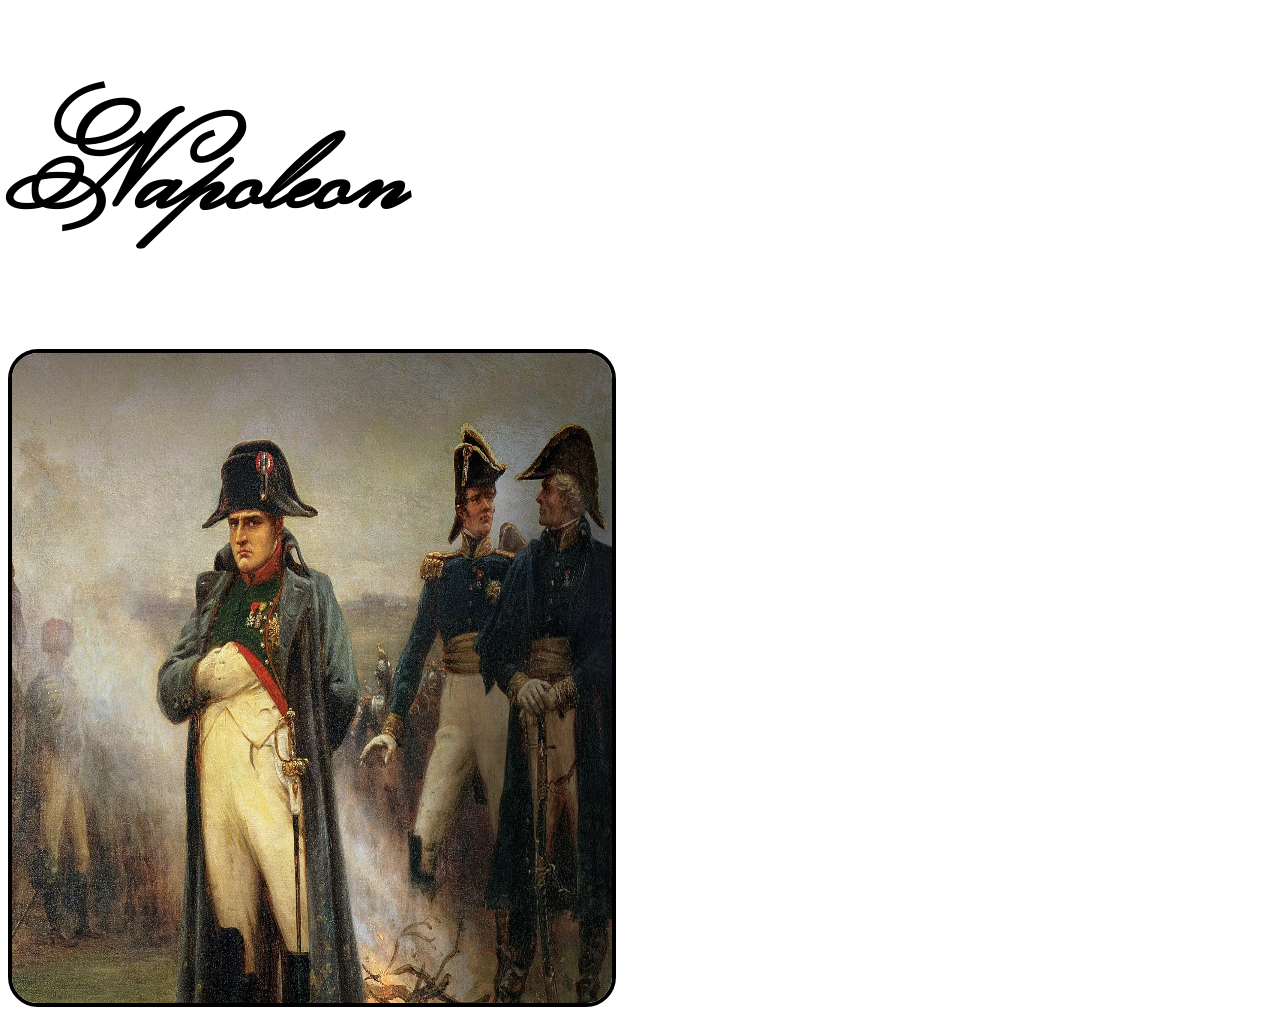
==== napoleon.html @ 22dda2c0 "cuki napoleon" ====
<!DOCTYPE html>
<html lang="en">
<head>
    <meta charset="UTF-8">
    <meta name="viewport" content="width=device-width, initial-scale=1.0">
    <link rel="stylesheet" href="napoleon.css">
</head>
    <!-- FONT BETÖLTÉSE -->
    <link href="https://fonts.googleapis.com/css2?family=Monsieur+La+Doulaise&family=Great+Vibes&display=swap" rel="stylesheet">


<body>

    <div class="csinos">
        <h1>Napoleon</h1>
    </div>
    <img src="./Napoleon képek/b13f5f0d4cb9a3ef44c7b8e95efaf6da.webp" class=profile>


</body>
</html>
---- napoleon.css ----
body {
    text-align: left;
    margin-top: 50px;
}

.csinos {
    font-family: 'Monsieur La Doulaise', cursive;
    font-size: 60px;
    margin-top: 40px;
    
}



.profile {
  width: 600px;
  height: 650px;
  border-radius: 30px;
  margin-right: 20px;
  border: 4px solid #000000;
}
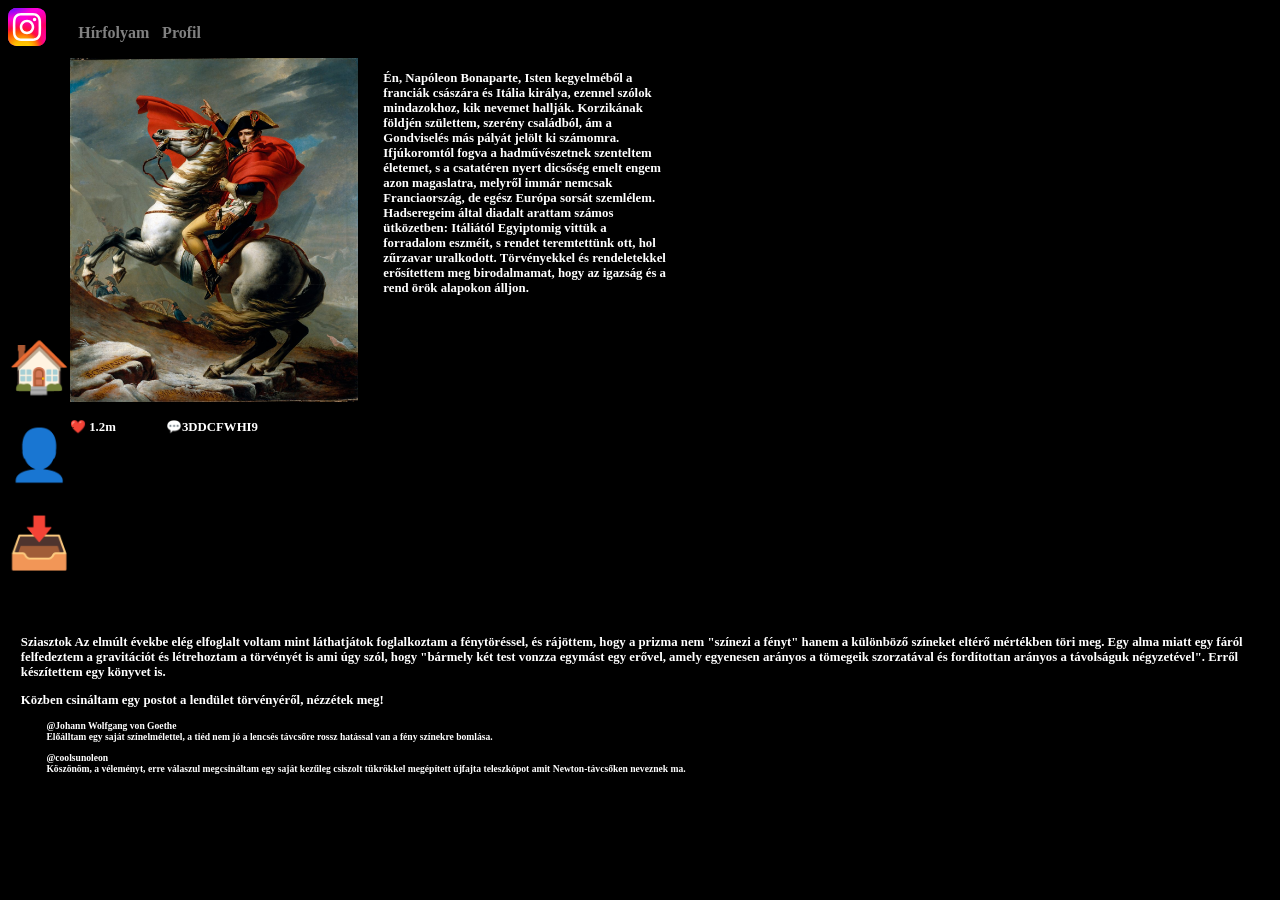
==== commit ff4c94ce: "meow" ====
--- a/napoleon.html
+++ b/napoleon.html
@@ -1,22 +1,84 @@
 <!DOCTYPE html>
-<html lang="en">
+<html lang="hu">
 <head>
     <meta charset="UTF-8">
     <meta name="viewport" content="width=device-width, initial-scale=1.0">
-    <link rel="stylesheet" href="napoleon.css">
+    <title>Leiszt Vince</title>
+    <link rel="stylesheet" href="style.css">
+    <link rel="stylesheet" href="hirfolyam.css">
 </head>
-    <!-- FONT BETÖLTÉSE -->
-    <link href="https://fonts.googleapis.com/css2?family=Monsieur+La+Doulaise&family=Great+Vibes&display=swap" rel="stylesheet">
+<body>
+    <div class="teteje">
+        <div class="instakep">
+                <img src="insta_kep_balfelso_sarok/Instagram_logo_2022.svg" alt="Instalogo">
+            </div>
+            <nav> 
+                <ul>
+                    <div class="liul">
+                        <li><a href="sablon.html">Hírfolyam</a></li>
+                    </div>      
+                    <div class="ulli">
+                        <li><a href="index.html">Profil</a></li>
+                    </div> 
+                </ul>
 
+            </nav>
+        </div>
 
-<body>
+        <div class="valaszto">
+            <aside>
+                <ul>
+                    <li><a href="index.html">🏠</a><a href="index.html"><p>Kezdőlap</p></a></li>
+                    <li><a href="#">👤</a><a href="#"><p>Üzenetek</p></a></li>
+                    <li><a href="sablon.html">📥</a><a href="sablon.html"><p>Hírfolyam</p></a></li>
+                </ul>
+            </aside>
+            <section>
+                    <div class="profilkepeskoveto">
+                        <div class="kep">
+                            <img src=".//Napoleon képek/Jacques_Louis_David_-_Equestrian_portrait_of_Napoleon_I_Bonaparte_-_(MeisterDrucke-819263).jpg
+                            " alt="">
+                                <div class="adatok">
+                                    <div class="sziv">
+                                        <p>❤️ 1.2m</p>
+                                    </div>
+                                    <div class="comment">
+                                            <p>💬3DDCFWHI9</p>
+                                    </div>
+                                </div>
+                        </div>
+                        <div class="szoveg">
+                                <p>Én, Napóleon Bonaparte, Isten kegyelméből a franciák császára és Itália királya, ezennel szólok mindazokhoz, kik nevemet hallják.
 
-    <div class="csinos">
-        <h1>Napoleon</h1>
-    </div>
-    <img src="./Napoleon képek/b13f5f0d4cb9a3ef44c7b8e95efaf6da.webp" class=profile>
+Korzikának földjén születtem, szerény családból, ám a Gondviselés más pályát jelölt ki számomra. Ifjúkoromtól fogva a hadművészetnek szenteltem életemet, s a csatatéren nyert dicsőség emelt engem azon magaslatra, melyről immár nemcsak Franciaország, de egész Európa sorsát szemlélem.
 
+Hadseregeim által diadalt arattam számos ütközetben: Itáliától Egyiptomig vittük a forradalom eszméit, s rendet teremtettünk ott, hol zűrzavar uralkodott. Törvényekkel és rendeletekkel erősítettem meg birodalmamat, hogy az igazság és a rend örök alapokon álljon.</p>
+                        </div>
+                    </div>
+            </section>
+        </div>
+            <article>
+                <ul>
+                    <li>Sziasztok
+Az elmúlt évekbe elég elfoglalt voltam mint láthatjátok foglalkoztam a fénytöréssel, és rájöttem, hogy a prizma nem "színezi a fényt" hanem a különböző színeket eltérő mértékben töri meg. Egy alma miatt egy fáról felfedeztem a gravitációt és létrehoztam a törvényét is ami úgy szól, hogy "bármely két test vonzza egymást egy erővel, amely egyenesen arányos a tömegeik szorzatával és fordítottan arányos a távolságuk négyzetével". Erről készítettem egy könyvet is.</li>
+                </ul>
+                <ul>
+                    <li>Közben csináltam egy postot a lendület törvényéről, nézzétek meg!</li>
+                </ul>
+                <div class="valaszkomment">
+                    <ul>
+                        <li>@Johann Wolfgang von Goethe</li>
+                        <li>Előálltam egy saját színelmélettel, a tiéd nem jó a lencsés távcsőre rossz hatással van a fény színekre bomlása.</li>
+                    </ul>
+                    <ul>
+                        <li>@coolsunoleon</li>
+                        <li>Köszönöm, a véleményt, erre válaszul megcsináltam egy saját kezűleg csiszolt tükrökkel megépített újfajta teleszkópot amit Newton-távcsőken neveznek ma.</li>
+                    </ul>
+                
+                </div>
 
+            </article>   
+        </div>
+    </Main>
 </body>
-</html>
-
+</html>
--- a/style.css
+++ b/style.css
@@ -0,0 +1,30 @@
+body{
+    background-color: black;
+}
+*{
+    color: white;
+    font-weight: bold;
+    font-family: 'Times New Roman', Times, serif;
+}
+a{
+    color: gray;
+}
+a:hover{
+    color: white    
+}
+.profilszoveg{
+    padding: 10px;
+}
+.profilszoveg li{
+    margin: 1vw;
+}
+aside p{
+    color: black;
+    font-size: 1px;
+}
+aside:hover{
+    p{
+        color: white;
+        font-size: 1vw;
+    }
+}
--- a/hirfolyam.css
+++ b/hirfolyam.css
@@ -0,0 +1,92 @@
+section{
+    display: grid;
+    grid-template-columns: 1fr 1fr;
+}
+*{
+    list-style-type: none;
+    box-sizing: border-box;
+    text-decoration: none;
+    padding: 0;
+    p{
+        font-size: 1vw;
+    }
+}
+li p{
+    position: absolute;
+}
+.profilkepeskoveto img{
+    height: auto;
+}
+img {
+    width: 100%;
+    height: 100%;
+}
+.instakep{
+    width: 3vw;
+    height: 3vw;
+}
+nav ul{
+    display: grid;
+    grid-template-columns: 1fr 17fr;
+    gap: 1vw;
+
+}
+.teteje{
+    display: grid;
+    grid-template-columns: 1fr 17fr;
+}
+.valaszto{
+    display: grid;
+    grid-template-columns: 2fr 98fr;
+}
+.valaszto li{
+    display: grid;
+    grid-template-columns: 1fr 1fr;
+}
+aside{
+    margin-top: 200px;
+    font-size: 50px;
+}
+aside li{
+    padding-top: 30px;
+    margin: 0;
+}
+.adatok{
+    display: grid;
+    grid-template-columns: 1fr 1fr 1fr;
+}
+section{
+    display: grid;
+    grid-template-columns: 1fr 1fr;
+}
+article{
+    margin: 1vw ;
+}
+.profilkepeskoveto{
+    display: grid;
+    grid-template-columns: 1fr 1fr;
+    gap: 2vw;
+}
+.valaszkomment{
+    margin-left: 2vw;
+    font-size: 0.75vw;
+}
+article{
+    font-size: 1vw;
+}
+@media screen and (max-width:800px) {
+    .profilkepeskoveto{
+        display: grid;
+        grid-template-columns: 1fr;
+    }
+    aside{
+        margin-top: 50px;
+        font-size: 25px;
+    }
+    article{
+        font-size: 3vw;
+    }
+    nav{
+        font-size: 2vw;
+    }
+}
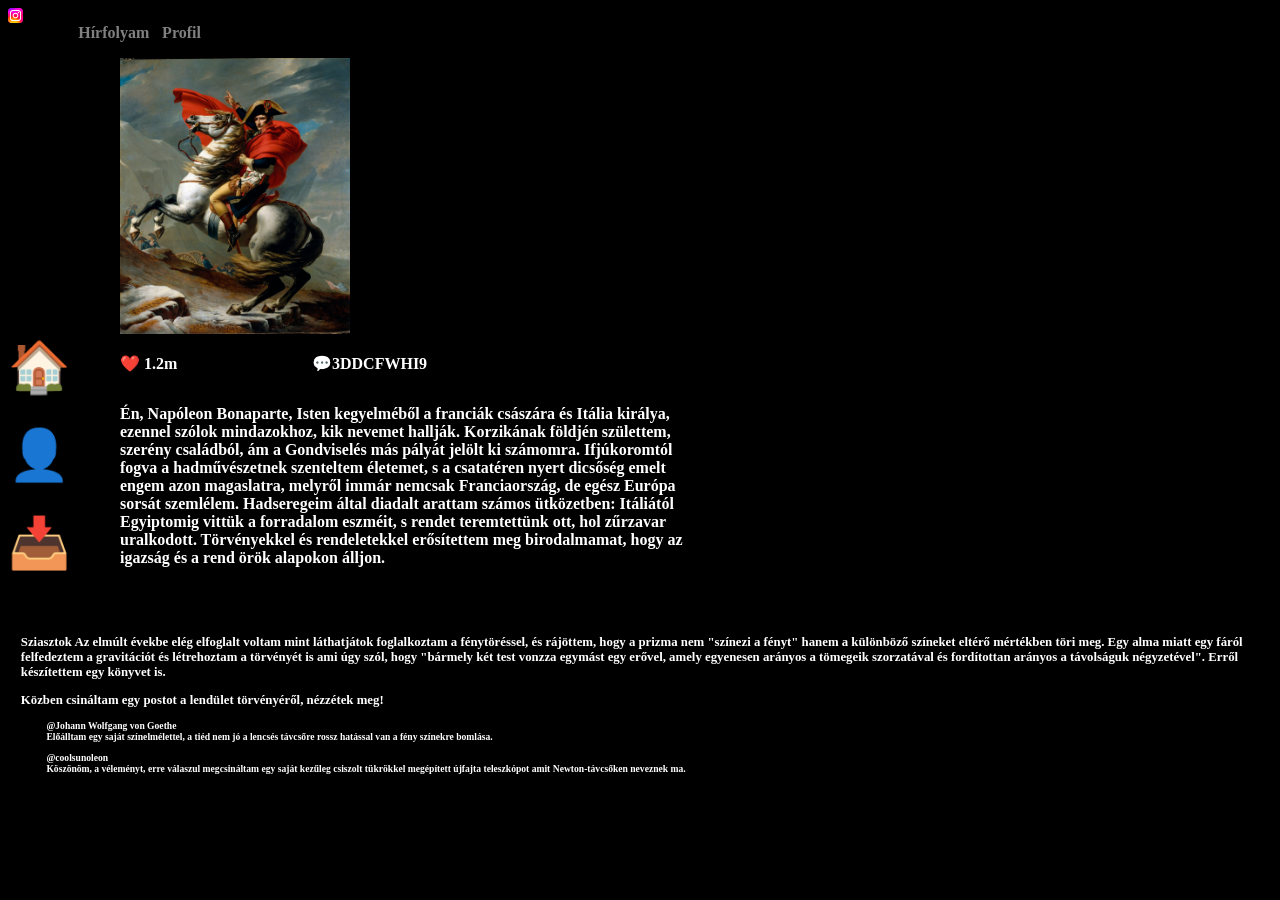
==== commit 46d025c6: "linkek megoldása" ====
--- a/napoleon.html
+++ b/napoleon.html
@@ -15,10 +15,10 @@
             <nav> 
                 <ul>
                     <div class="liul">
-                        <li><a href="sablon.html">Hírfolyam</a></li>
+                        <li><a href="napoleon.html">Hírfolyam</a></li>
                     </div>      
                     <div class="ulli">
-                        <li><a href="index.html">Profil</a></li>
+                        <li><a href="sunoleon.html">Profil</a></li>
                     </div> 
                 </ul>
 
@@ -28,9 +28,9 @@
         <div class="valaszto">
             <aside>
                 <ul>
-                    <li><a href="index.html">🏠</a><a href="index.html"><p>Kezdőlap</p></a></li>
-                    <li><a href="#">👤</a><a href="#"><p>Üzenetek</p></a></li>
-                    <li><a href="sablon.html">📥</a><a href="sablon.html"><p>Hírfolyam</p></a></li>
+                    <li><a href="sunoleon.html">🏠</a><a href="sunoleon.html"><p>Kezdőlap</p></a></li>
+                    <li><a href="index.html">👤</a><a href="index.html"><p>Üzenetek</p></a></li>
+                    <li><a href="napoleon.html">📥</a><a href="napoleon.html"><p>Hírfolyam</p></a></li>
                 </ul>
             </aside>
             <section>
--- a/style.css
+++ b/style.css
@@ -14,6 +14,10 @@
 }
 .profilszoveg{
     padding: 10px;
+    margin: 10px;
+}
+aside{
+    margin-right: 50px;
 }
 .profilszoveg li{
     margin: 1vw;
--- a/hirfolyam.css
+++ b/hirfolyam.css
@@ -7,19 +7,13 @@
     box-sizing: border-box;
     text-decoration: none;
     padding: 0;
-    p{
-        font-size: 1vw;
-    }
 }
 li p{
     position: absolute;
 }
-.profilkepeskoveto img{
-    height: auto;
-}
 img {
-    width: 100%;
-    height: 100%;
+    width: 40%;
+    height: 40%;
 }
 .instakep{
     width: 3vw;
@@ -55,17 +49,8 @@
     display: grid;
     grid-template-columns: 1fr 1fr 1fr;
 }
-section{
-    display: grid;
-    grid-template-columns: 1fr 1fr;
-}
 article{
     margin: 1vw ;
-}
-.profilkepeskoveto{
-    display: grid;
-    grid-template-columns: 1fr 1fr;
-    gap: 2vw;
 }
 .valaszkomment{
     margin-left: 2vw;
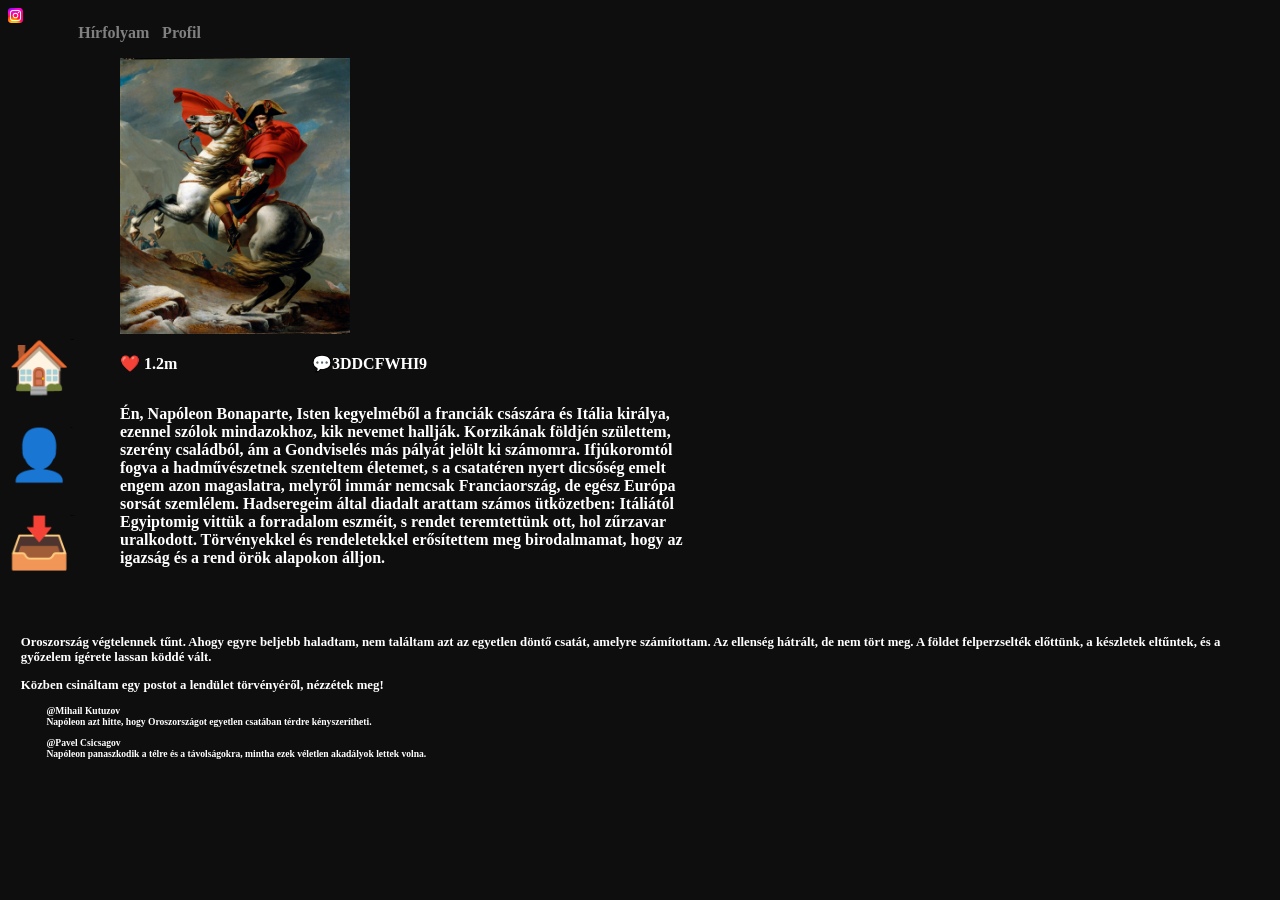
==== commit 499a5fc8: "instastory" ====
--- a/napoleon.html
+++ b/napoleon.html
@@ -28,8 +28,9 @@
         <div class="valaszto">
             <aside>
                 <ul>
-                    <li><a href="sunoleon.html">🏠</a><a href="sunoleon.html"><p>Kezdőlap</p></a></li>
-                    <li><a href="index.html">👤</a><a href="index.html"><p>Üzenetek</p></a></li>
+                <ul>
+                    <li><a href="index.html">🏠</a><a href="index.html"><p>Kezdőlap</p></a></li>
+                    <li><a href="sunoleon.html">👤</a><a href="sunoleon.html"><p>Profil</p></a></li>
                     <li><a href="napoleon.html">📥</a><a href="napoleon.html"><p>Hírfolyam</p></a></li>
                 </ul>
             </aside>
@@ -59,20 +60,19 @@
         </div>
             <article>
                 <ul>
-                    <li>Sziasztok
-Az elmúlt évekbe elég elfoglalt voltam mint láthatjátok foglalkoztam a fénytöréssel, és rájöttem, hogy a prizma nem "színezi a fényt" hanem a különböző színeket eltérő mértékben töri meg. Egy alma miatt egy fáról felfedeztem a gravitációt és létrehoztam a törvényét is ami úgy szól, hogy "bármely két test vonzza egymást egy erővel, amely egyenesen arányos a tömegeik szorzatával és fordítottan arányos a távolságuk négyzetével". Erről készítettem egy könyvet is.</li>
+                    <li>Oroszország végtelennek tűnt. Ahogy egyre beljebb haladtam, nem találtam azt az egyetlen döntő csatát, amelyre számítottam. Az ellenség hátrált, de nem tört meg. A földet felperzselték előttünk, a készletek eltűntek, és a győzelem ígérete lassan köddé vált.</li>
                 </ul>
                 <ul>
                     <li>Közben csináltam egy postot a lendület törvényéről, nézzétek meg!</li>
                 </ul>
                 <div class="valaszkomment">
                     <ul>
-                        <li>@Johann Wolfgang von Goethe</li>
-                        <li>Előálltam egy saját színelmélettel, a tiéd nem jó a lencsés távcsőre rossz hatással van a fény színekre bomlása.</li>
+                        <li>@Mihail Kutuzov</li>
+                        <li>Napóleon azt hitte, hogy Oroszországot egyetlen csatában térdre kényszerítheti.</li>
                     </ul>
                     <ul>
-                        <li>@coolsunoleon</li>
-                        <li>Köszönöm, a véleményt, erre válaszul megcsináltam egy saját kezűleg csiszolt tükrökkel megépített újfajta teleszkópot amit Newton-távcsőken neveznek ma.</li>
+                        <li>@Pavel Csicsagov</li>
+                        <li>Napóleon panaszkodik a télre és a távolságokra, mintha ezek véletlen akadályok lettek volna.</li>
                     </ul>
                 
                 </div>
--- a/style.css
+++ b/style.css
@@ -1,5 +1,5 @@
 body{
-    background-color: black;
+    background-color: rgb(14, 14, 14);
 }
 *{
     color: white;
@@ -10,7 +10,7 @@
     color: gray;
 }
 a:hover{
-    color: white    
+    color: white
 }
 .profilszoveg{
     padding: 10px;
@@ -31,4 +31,4 @@
         color: white;
         font-size: 1vw;
     }
-}
+}
